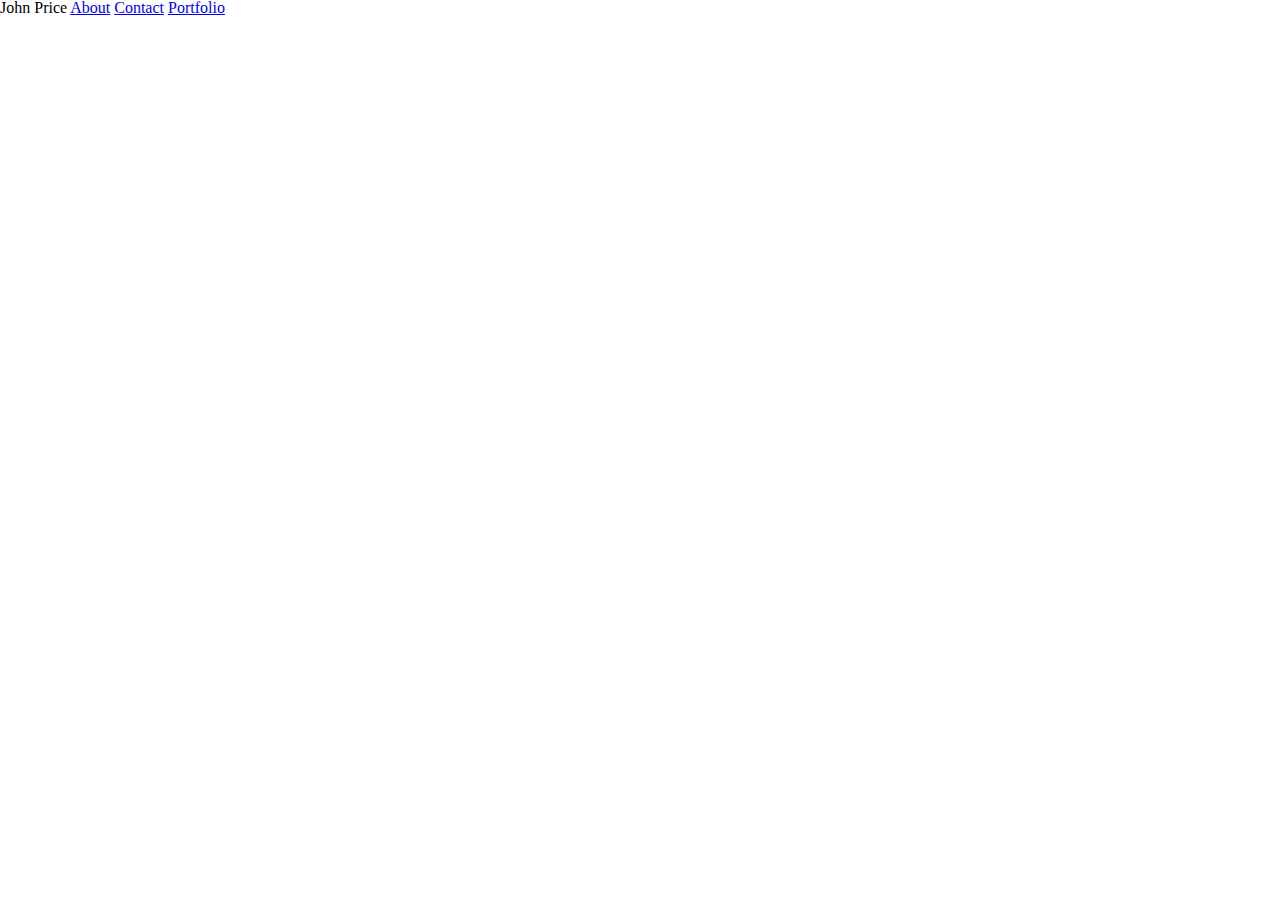
==== index.html @ 09c9991e "added header to each page and some js files" ====
<!DOCTYPE html>
<html lang="en">
<head>
	<meta charset="UTF-8">
	<title>John Price</title>
	<link rel="stylesheet" type="text/css" href="assets/css/reset.css">
	<link rel="stylesheet" type="text/css" href="assets/css/style.css">
	<script src="assets/javascript/jquery-3.2.1.min.js"></script>
</head>
<body>
	<header>
		<span>
			<h1 style="display:inline;">John Price</h1>
		</span>
		<span>
			<a href="index.html">About</a>
		</span>
		<span>
			<a href="contact.html">Contact</a>
		</span>
		<span>
			<a href="portfolio.html">Portfolio</a>
		</span>
	</header>
	<script src="assets/javascript/javascript.js"></script>
</body>
</html>
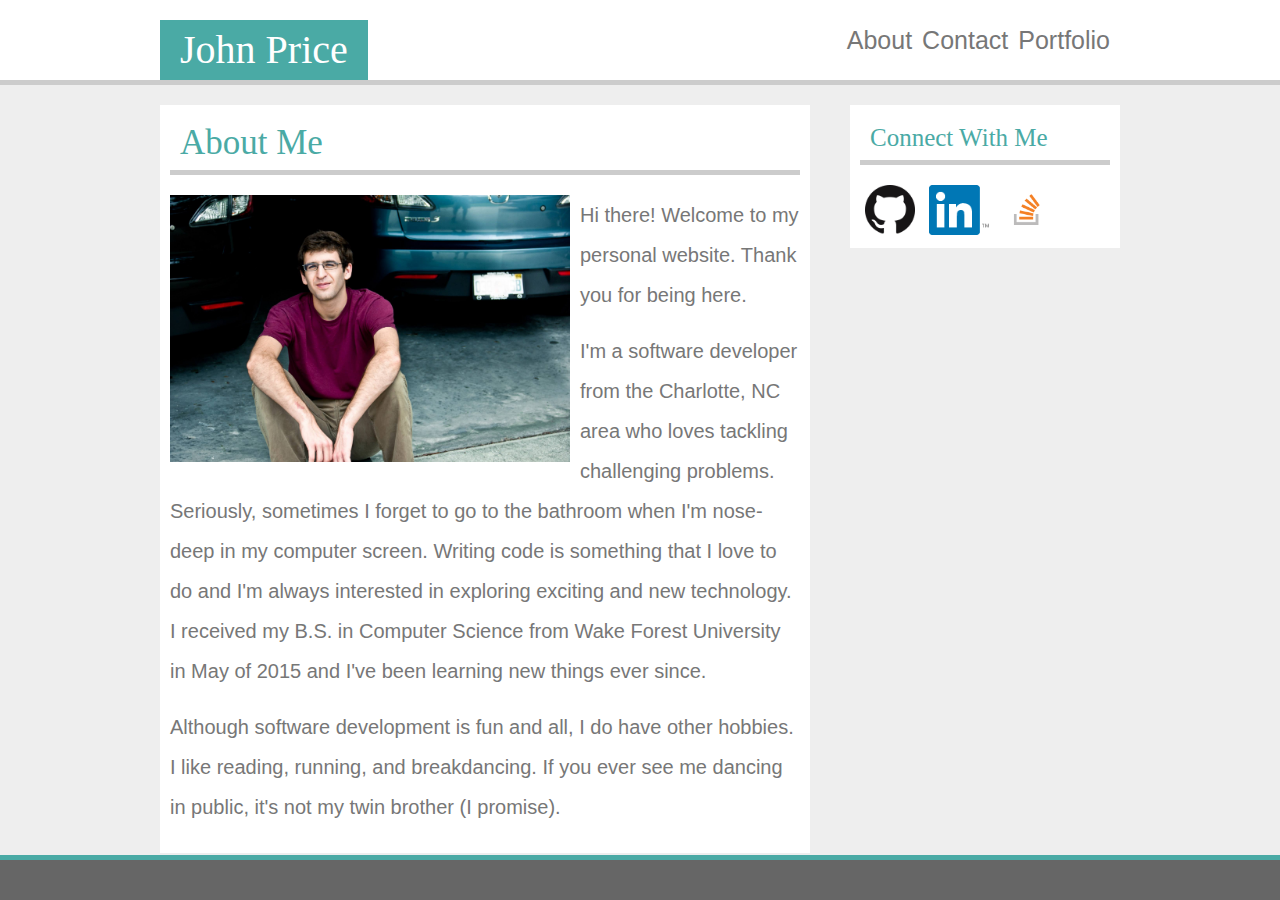
==== commit 1de000ee: "added most of the content for the about page and most of the css I will need" ====
--- a/index.html
+++ b/index.html
@@ -8,20 +8,83 @@
 	<script src="assets/javascript/jquery-3.2.1.min.js"></script>
 </head>
 <body>
-	<header>
-		<span>
-			<h1 style="display:inline;">John Price</h1>
-		</span>
-		<span>
-			<a href="index.html">About</a>
-		</span>
-		<span>
-			<a href="contact.html">Contact</a>
-		</span>
-		<span>
-			<a href="portfolio.html">Portfolio</a>
-		</span>
-	</header>
+	<div class="siteContainer">
+		<header class="myHeader">
+			<div class="myHeaderContainer">
+				<div class="myNameContainer">
+					<h1 class="nameHeader">John Price</h1>
+				</div>
+				<div class="myNav">
+					<div class="menuLink">
+						<a href="index.html">About</a>
+					</div>
+					<div class="menuLink">
+						<a href="contact.html">Contact</a>
+					</div>
+					<div class="menuLink">
+						<a href="portfolio.html">Portfolio</a>
+					</div>
+				</div>
+			</div>
+		</header>
+		<div class="normalContainer clearFix">
+			<section class="mainSection">
+				<div class="mainSectionContainer">
+					<header class="mainSectionHeader">
+						<h2>
+							About Me
+						</h2>
+					</header>
+					<img id="profileImage" src="assets/images/john.jpg" alt="A picture of me">
+					<p>
+	                    Hi there! Welcome to my personal website. Thank you for being here.
+	                </p>
+	                <br>
+	                <p>
+	                    I'm a software developer from the Charlotte, NC area who loves tackling challenging problems.
+	                    Seriously, sometimes I forget to go to the bathroom when I'm nose-deep in my computer screen. Writing code is something that I love
+	                    to do and I'm always interested in exploring exciting and new technology. I received my B.S. in Computer Science from Wake Forest
+	                    University in May of 2015 and I've been learning new things ever since.
+	                </p>
+	                <br>
+	                <p>
+	                    Although software development is fun and all, I do have other hobbies.
+	                    I like reading, running, and breakdancing. If you ever see me dancing in public,
+	                    it's not my twin brother (I promise).
+	                </p>
+	                <br>
+				</div>
+			</section>
+			<section class="sideSection">
+				<div class="sideSectionContainer">
+					<header class="sideSectionHeader">
+						<h3>
+							Connect With Me
+						</h3>
+					</header>
+					<div class="iconsContainer">
+						<span class="iconContainer">
+							<a href="#" target="_blank">
+								<img class="iconImg" src="assets/images/gitHubIcon.png" alt="GitHub">
+							</a>
+						</span>
+						<span class="iconContainer">
+							<a href="#" target="_blank">
+								<img class="iconImg" src="assets/images/linkedInIcon.png" alt="LinkedIn">
+							</a>
+						</span>
+						<span class="iconContainer">
+							<a href="#" target="_blank">
+								<img class="iconImg" src="assets/images/stackOverflowIcon.png" alt="Stack Overflow">
+							</a>
+						</span>
+					</div>
+				</div>
+			</section>
+		</div>
+		<div class=myFooter>
+		</div>
+	</div>
 	<script src="assets/javascript/javascript.js"></script>
 </body>
 </html>--- a/assets/css/style.css
+++ b/assets/css/style.css
@@ -0,0 +1,163 @@
+html, body{
+	font-family:'Arial', 'Helvetica Neue', Helvetica, sans-serif;
+	color:#777777;
+	background-color: #eee;
+	margin:0;
+   	padding:0;
+   	height:100%;
+}
+
+a{
+	text-decoration:none;
+	color:#777777;
+}
+
+h1, h2, h3, h4, h5, h6{
+	font-family: "Georgia", "Times", "Times New Roman", "serif";
+	color:#4aaaa5;
+}
+
+h1{
+	font-size:40px;
+	color:#fff;
+}
+
+h2{
+	font-size: 35px;
+}
+
+h3{
+	font-size: 25px;
+}
+
+header{
+	border-bottom: thick solid #ccc;
+}
+
+p{
+	font-size: 20px;
+	line-height: 2.0;
+}
+
+.clearFix:after{
+  content: "";
+  display: table;
+  clear: both;
+}
+
+.iconContainer{
+	position:relative;
+	margin-right: 5px;
+	margin-left: 5px;
+}
+
+.iconsContainer{
+	position:relative;
+}
+
+.iconImg{
+	height: 50px;
+}
+
+.mainSection{
+	float:left;
+	width:650px;
+	background-color: #ffffff;
+}
+
+.mainSectionContainer{
+	margin:10px;
+}
+
+.mainSectionHeader{
+	padding:10px;
+	margin-bottom:20px;
+}
+
+.menuLink{
+	font-size:25px;
+	display: table-cell;
+	vertical-align: middle;
+	padding-left: 10px;
+}
+
+.myFooter{
+	background-color: #666;
+	border-top: thick solid #4aaaa5;
+	text-align: center;
+	position:fixed;
+   	bottom:0;
+   	width:100%;
+   	height:40px;   /* Height of the footer */
+}
+
+.myHeader{
+	position:relative;
+	height:80px;
+	background-color: #ffffff;
+}
+
+.myHeaderContainer{
+	position:absolute;
+	left:0;
+	right:0;
+	top:0;
+	bottom:0;
+	margin:auto;
+	height:100%;
+	width:960px;
+}
+
+.myNameContainer{
+	float:left;
+	background-color: #4aaaa5;
+	padding:10px 20px 10px 20px;
+	position:absolute;
+	bottom:0;
+}
+
+.myNav{
+	float:right;
+	margin-right: 10px;
+	display: table;
+	height:100%;
+}
+
+.normalContainer{
+	left:0;
+	right:0;
+	margin-left: auto;
+	margin-right: auto;
+	width:960px;
+	margin-bottom: 20px;
+	margin-top: 20px;
+	padding-bottom:40px;   /* Height of the footer */
+}
+
+.sideSection{
+	float:right;
+	width:270px;
+	background-color: #ffffff;
+} 
+
+.sideSectionContainer{
+	margin:10px;
+}
+
+.sideSectionHeader{
+	padding:10px;
+	margin-bottom:20px;
+}
+
+.siteContainer{
+	min-height:100%;
+	height:100%;
+   	position:relative;
+}
+
+#profileImage{
+	max-width: 400px;
+	float:left;
+	margin-right: 10px;
+	margin-bottom: 10px;
+}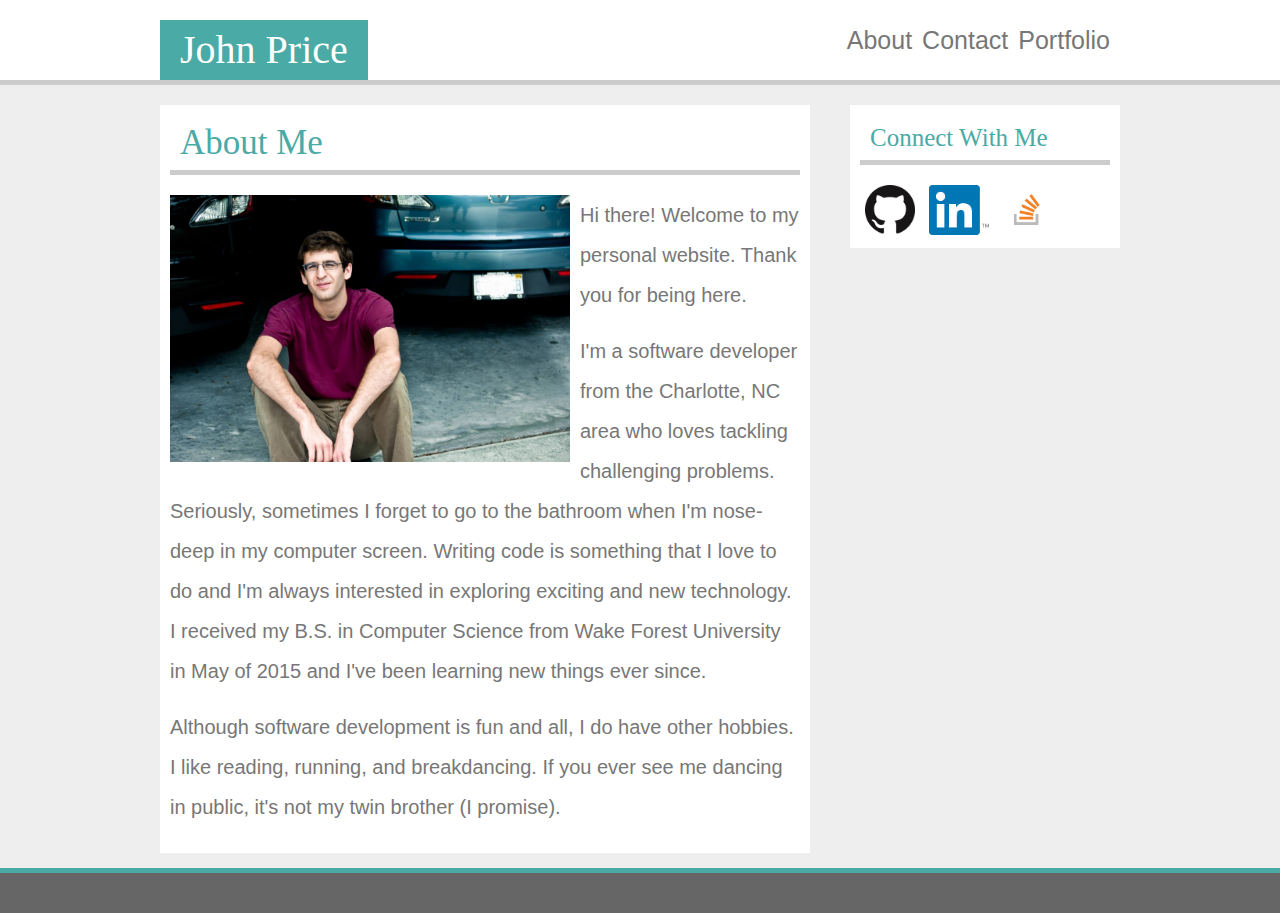
==== commit e218be62: "Added base html to other pages (contact and portfolio) also re-did the sticky footer" ====
--- a/index.html
+++ b/index.html
@@ -8,7 +8,7 @@
 	<script src="assets/javascript/jquery-3.2.1.min.js"></script>
 </head>
 <body>
-	<div class="siteContainer">
+	<div class="wrap clearFix">
 		<header class="myHeader">
 			<div class="myHeaderContainer">
 				<div class="myNameContainer">
@@ -82,8 +82,8 @@
 				</div>
 			</section>
 		</div>
-		<div class=myFooter>
-		</div>
+	</div>
+	<div class=myFooter>
 	</div>
 	<script src="assets/javascript/javascript.js"></script>
 </body>
--- a/assets/css/style.css
+++ b/assets/css/style.css
@@ -1,10 +1,15 @@
+*{
+	margin:0;
+}
+
 html, body{
+   	height:100%;
+}
+
+body{
 	font-family:'Arial', 'Helvetica Neue', Helvetica, sans-serif;
 	color:#777777;
 	background-color: #eee;
-	margin:0;
-   	padding:0;
-   	height:100%;
 }
 
 a{
@@ -81,16 +86,6 @@
 	padding-left: 10px;
 }
 
-.myFooter{
-	background-color: #666;
-	border-top: thick solid #4aaaa5;
-	text-align: center;
-	position:fixed;
-   	bottom:0;
-   	width:100%;
-   	height:40px;   /* Height of the footer */
-}
-
 .myHeader{
 	position:relative;
 	height:80px;
@@ -131,7 +126,6 @@
 	width:960px;
 	margin-bottom: 20px;
 	margin-top: 20px;
-	padding-bottom:40px;   /* Height of the footer */
 }
 
 .sideSection{
@@ -149,10 +143,22 @@
 	margin-bottom:20px;
 }
 
-.siteContainer{
-	min-height:100%;
-	height:100%;
-   	position:relative;
+.wrap {
+  min-height: 100%;
+  /* equal to footer height */
+  margin-bottom: -45px; 
+}
+
+.myFooter, .wrap:after {
+  height: 40px; 
+}
+
+.myFooter{
+	background-color: #666;
+	border-top-style: solid;
+    border-top-width: 5px;
+    border-top-color: #4aaaa5;
+	text-align: center;
 }
 
 #profileImage{
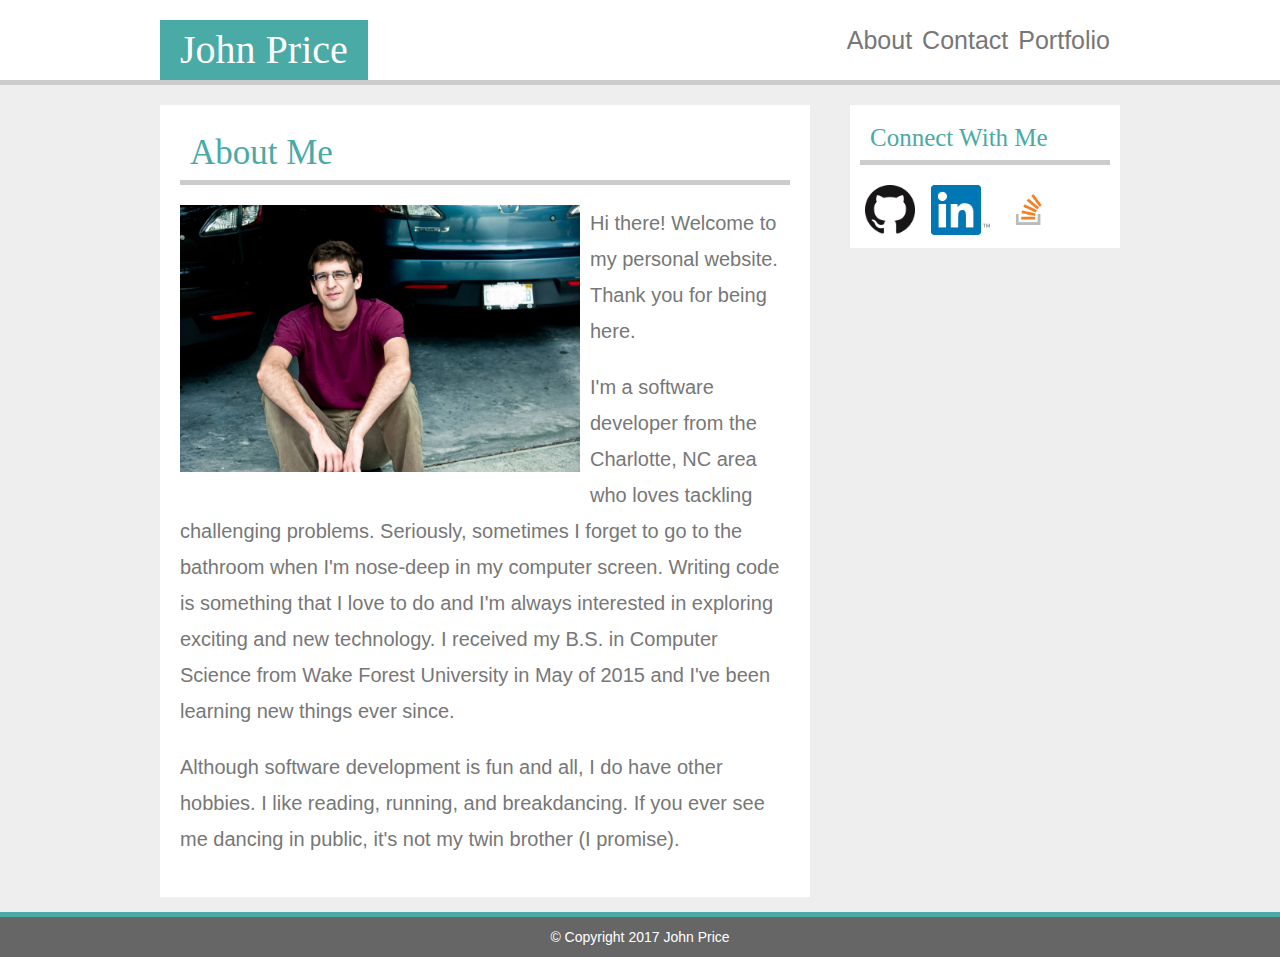
==== commit 8e5b54dd: "Added copyright to footer" ====
--- a/index.html
+++ b/index.html
@@ -84,6 +84,9 @@
 		</div>
 	</div>
 	<div class=myFooter>
+		<div class="copyContainer">
+			&copy Copyright 2017 John Price
+		</div>
 	</div>
 	<script src="assets/javascript/javascript.js"></script>
 </body>
--- a/assets/css/style.css
+++ b/assets/css/style.css
@@ -8,6 +8,7 @@
 
 body{
 	font-family:'Arial', 'Helvetica Neue', Helvetica, sans-serif;
+	font-size: 20px;
 	color:#777777;
 	background-color: #eee;
 }
@@ -41,7 +42,7 @@
 
 p{
 	font-size: 20px;
-	line-height: 2.0;
+	line-height: 1.8;
 }
 
 .clearFix:after{
@@ -50,6 +51,13 @@
   clear: both;
 }
 
+.copyContainer{
+	display:table-cell;
+	vertical-align: middle;
+	color:#fff;
+	font-size: 14px;
+}
+
 .iconContainer{
 	position:relative;
 	margin-right: 5px;
@@ -71,7 +79,7 @@
 }
 
 .mainSectionContainer{
-	margin:10px;
+	margin:20px;
 }
 
 .mainSectionHeader{
@@ -84,6 +92,19 @@
 	display: table-cell;
 	vertical-align: middle;
 	padding-left: 10px;
+}
+
+.myFormInput{
+
+}
+
+.myFormElement{
+	position:relative;
+	display: block;
+    padding: 10px;
+    box-sizing: border-box;
+	width:100%;
+	margin: 10px 0px 10px 0px;
 }
 
 .myHeader{
@@ -143,6 +164,11 @@
 	margin-bottom:20px;
 }
 
+.subContainer{
+	position:relative;
+	width:100%;
+}
+
 .wrap {
   min-height: 100%;
   /* equal to footer height */
@@ -159,6 +185,13 @@
     border-top-width: 5px;
     border-top-color: #4aaaa5;
 	text-align: center;
+	width:100%;
+	display:table;
+}
+
+#contactForm{
+	position:relative;
+	width:100%;
 }
 
 #profileImage{
@@ -166,4 +199,14 @@
 	float:left;
 	margin-right: 10px;
 	margin-bottom: 10px;
+}
+
+#mySubmitButton{
+	border:none;
+	width:150px;
+	height:50px;
+	color:#fff;
+	background-color: #4aaaa5;
+	font-size: 20px;
+	cursor: pointer;
 }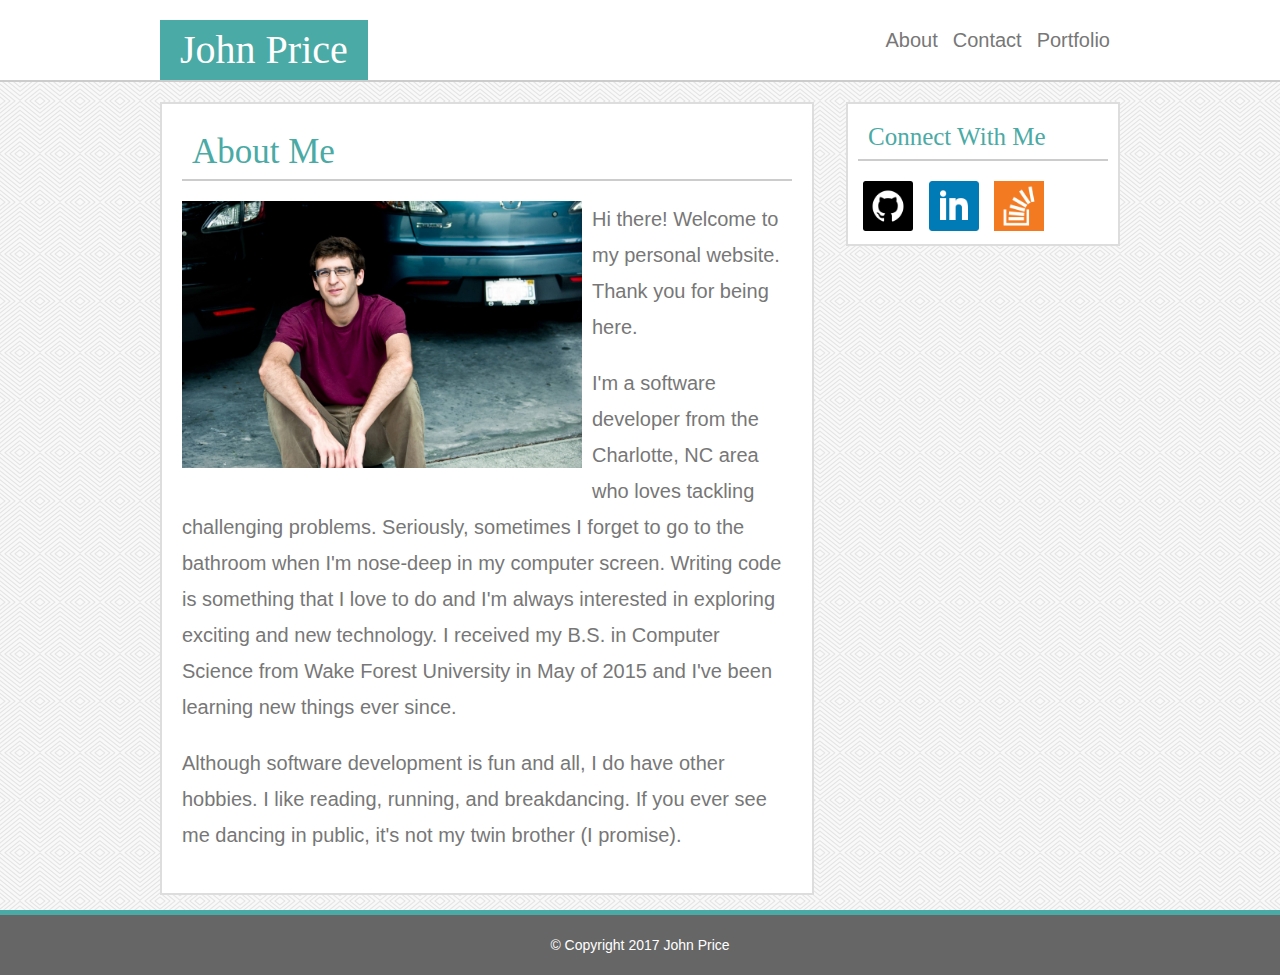
==== commit ef4106f1: "added new images and made small css changes" ====
--- a/index.html
+++ b/index.html
@@ -64,17 +64,17 @@
 					</header>
 					<div class="iconsContainer">
 						<span class="iconContainer">
-							<a href="#" target="_blank">
+							<a href="https://github.com/jcprice12" target="_blank">
 								<img class="iconImg" src="assets/images/gitHubIcon.png" alt="GitHub">
 							</a>
 						</span>
 						<span class="iconContainer">
-							<a href="#" target="_blank">
+							<a href="https://www.linkedin.com/in/john-price-a86ab264" target="_blank">
 								<img class="iconImg" src="assets/images/linkedInIcon.png" alt="LinkedIn">
 							</a>
 						</span>
 						<span class="iconContainer">
-							<a href="#" target="_blank">
+							<a href="https://stackoverflow.com/users/8223183/jcprice12?tab=profile" target="_blank">
 								<img class="iconImg" src="assets/images/stackOverflowIcon.png" alt="Stack Overflow">
 							</a>
 						</span>
@@ -85,7 +85,7 @@
 	</div>
 	<div class=myFooter>
 		<div class="copyContainer">
-			&copy Copyright 2017 John Price
+			&copy; Copyright 2017 John Price
 		</div>
 	</div>
 	<script src="assets/javascript/javascript.js"></script>
--- a/assets/css/style.css
+++ b/assets/css/style.css
@@ -7,10 +7,10 @@
 }
 
 body{
-	font-family:'Arial', 'Helvetica Neue', Helvetica, sans-serif;
+	font-family: Arial, 'Helvetica Neue', Helvetica, sans-serif;
 	font-size: 20px;
 	color:#777777;
-	background-color: #eee;
+	background-image: url("../images/whirlpool.png");
 }
 
 a{
@@ -19,7 +19,7 @@
 }
 
 h1, h2, h3, h4, h5, h6{
-	font-family: "Georgia", "Times", "Times New Roman", "serif";
+	font-family: Georgia, Times, "Times New Roman", serif;
 	color:#4aaaa5;
 }
 
@@ -37,7 +37,7 @@
 }
 
 header{
-	border-bottom: thick solid #ccc;
+	border-bottom: 2px solid #ccc;
 }
 
 p{
@@ -45,10 +45,46 @@
 	line-height: 1.8;
 }
 
+.card{
+	position:absolute;
+	left:0;
+	right:0;
+	top:0;
+	bottom:0;
+	margin:auto;
+	width:90%;
+	height: 95%;
+}
+
+/*.cardBanner{
+	position:absolute;
+	margin:auto;
+	bottom:10px;
+	padding-top:15px;
+	padding-bottom: 15px;
+	width:100%;
+	background-color: #4aaaa5;
+	color:#fff;
+	text-align: center;
+}*/
+
+.cardImage{
+	position:absolute;
+	left:0;
+	right:0;
+	top:0;
+	bottom:0;
+	margin:auto;
+	max-width: 100%;
+    max-height: 100%;
+    border-radius:4px;
+	box-shadow: 5px 5px 15px #888;
+}
+
 .clearFix:after{
-  content: "";
-  display: table;
-  clear: both;
+  	content: "";
+  	display: table;
+  	clear: both;
 }
 
 .copyContainer{
@@ -70,12 +106,24 @@
 
 .iconImg{
 	height: 50px;
+}
+
+.imageWrapper{
+	position:absolute;
+	top:0;
+	bottom: 0;
+	left:0;
+	right: 0;
+	margin: auto;
+	height: auto;
+	width:auto;
 }
 
 .mainSection{
 	float:left;
 	width:650px;
 	background-color: #ffffff;
+	border: 2px solid #ddd;
 }
 
 .mainSectionContainer{
@@ -88,14 +136,10 @@
 }
 
 .menuLink{
-	font-size:25px;
+	font-size:20px;
 	display: table-cell;
 	vertical-align: middle;
-	padding-left: 10px;
-}
-
-.myFormInput{
-
+	padding-left: 15px;
 }
 
 .myFormElement{
@@ -137,6 +181,22 @@
 	margin-right: 10px;
 	display: table;
 	height:100%;
+}
+
+.myTable{
+	position:relative;
+	height:100%;
+	width:100%;
+}
+
+.myTd{
+	position:relative;
+	height:300px;
+}
+
+.myTr{
+	position:relative;
+	width:100%;
 }
 
 .normalContainer{
@@ -153,6 +213,7 @@
 	float:right;
 	width:270px;
 	background-color: #ffffff;
+	border: 2px solid #ddd;
 } 
 
 .sideSectionContainer{
@@ -169,14 +230,20 @@
 	width:100%;
 }
 
+.tableContainer{
+	position:relative;
+	width:100%;
+	height:100%;
+}
+
 .wrap {
   min-height: 100%;
   /* equal to footer height */
-  margin-bottom: -45px; 
+  margin-bottom: -65px; 
 }
 
 .myFooter, .wrap:after {
-  height: 40px; 
+  height: 60px; 
 }
 
 .myFooter{
@@ -194,19 +261,19 @@
 	width:100%;
 }
 
+#mySubmitButton{
+	border:none;
+	width:150px;
+	height:50px;
+	color:#fff;
+	background-color: #4aaaa5;
+	font-size: 20px;
+	cursor: pointer;
+}
+
 #profileImage{
 	max-width: 400px;
 	float:left;
 	margin-right: 10px;
 	margin-bottom: 10px;
-}
-
-#mySubmitButton{
-	border:none;
-	width:150px;
-	height:50px;
-	color:#fff;
-	background-color: #4aaaa5;
-	font-size: 20px;
-	cursor: pointer;
 }